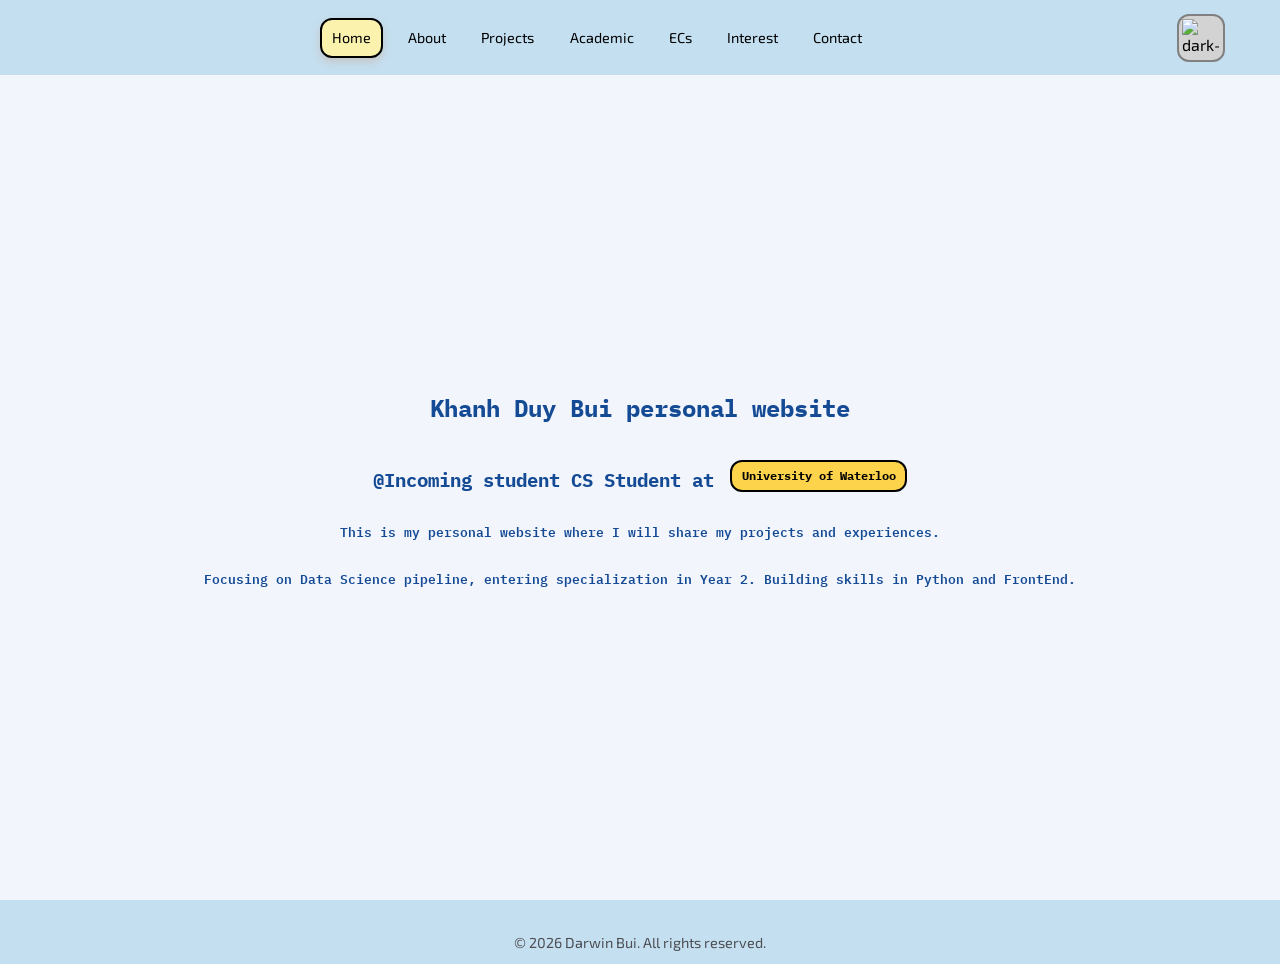
==== index.html @ 6133f493 "commit" ====
<!DOCTYPE html>
<html lang="en">

<head>
    <meta charset="utf-8" /> <!--dịch mã dễ hơn tránh bị lỗi font-->
    <meta name="viewport" content="width=device-width, initial-scale=1.0" /> <!--điều chỉnh kích cỡ tùy thoe màn hình-->
    <meta name="description" content="Personal website" />
    <!--giúp web dc nhận diện tốt hơn khi SEO => thường hiện ở dưới link-->
    <title>Home | Bùi Khánh Duy</title>
    <link rel="stylesheet" href="bkd_1.css" /> <!--link với file css để styling-->
    <link rel="stylesheet" href="home.css" /> 
    <link rel="icon" href="https://i.postimg.cc/1tX0S33w/31ivt8k-BAFL-UXNa-N-FMjpg-QL85-removebg-preview-(1).png">
    <!--dùng để tạo icon ở tab-->

    <link rel="preconnect" href="https://fonts.googleapis.com">
    <link rel="preconnect" href="https://fonts.gstatic.com" crossorigin>
    <link href="https://fonts.googleapis.com/css2?family=Exo+2:ital,wght@0,100..900;1,100..900&family=IBM+Plex+Mono:ital,wght@0,100;0,200;0,300;0,400;0,500;0,600;0,700;1,100;1,200;1,300;1,400;1,500;1,600;1,700&display=swap" rel="stylesheet">
</head>

<body>
    <header id="header">
        <img>
        <section>
            <button class="menu-btn">☰</button>

            <nav class="table-of-content">
                <a class="content-section point" href="index.html">Home</a>
                <a class="content-section" href="about.html">About</a>
                <a class="content-section" href="project.html">Projects</a>
                <a class="content-section" href="academics.html">Academic</a>
                <a class="content-section" href="extracurriculars.html">ECs</a>
                <a class="content-section" href="personal-interests.html">Interest</a>
                <a class="content-section" href="contact.html">Contact</a>
            </nav>
        </section>

        <a class="dark-mode">
            <img src="https://i.postimg.cc/j2x1QM9k/icons8-crescent-moon-48.png" alt="dark-mode">
        </a>
    </header>

    <main id="home">
        <section class="title">
            <h1>Khanh Duy Bui personal website</h1>
            <h2 class="intro-big">@Incoming student CS Student at <a class="uw-logo" href="https://uwaterloo.ca/"
            target="_blank">University of Waterloo</a></h2>
            <p class="intro_caption">This is my personal website where I will share my projects and experiences.</p>
            <p class="intro_caption">Focusing on Data Science pipeline, entering specialization in Year 2. Building skills in Python and FrontEnd.</p>
        </section>
    </main>

    <footer class="footer">
        <p>&copy; 2026 Darwin Bui. All rights reserved.</p>
    </footer>
</body>
---- bkd_1.css ----
/*  BODY & TYPOGRAPHY  */
*,
*::before,
*::after {
    box-sizing: border-box;
}

body{
    margin: 0;
    background-color: #F2F5FC;
    font-family: "Exo 2", sans-serif;
}


main *{
    animation: fadeUp 0.8s ease-out;
}


@keyframes fadeUp {
  from {
    opacity: 0;
    transform: translateY(20px) scale(0.985);
    filter: blur(4px);
  }

  to {
    opacity: 1;
    transform: translateY(0) scale(1);
    filter: blur(0);
  }
}
/*Cho nó có animation*/

@media (prefers-reduced-motion: reduce) {
  * {
    animation-duration: 0.01ms !important;
    animation-iteration-count: 1 !important;
    transition-duration: 0.01ms !important;
    scroll-behavior: auto !important;
  }
}

main:not(#home){
    background: radial-gradient(circle, #C4DFF0 10%, #F2F5FC 80%);
    padding: 2rem 0 1rem;
}

h1, h2, h3, h4{
  font-family: "IBM Plex Mono", monospace;
  text-align: center;
} /*căn text ở giữa*/

*{
  scroll-behavior: smooth;
}

/*NAV-BAR + TABLE OF CONTENT*/
.table-of-content{
    display: flex;
    justify-content: flex-end; /*chia đều kcach với nhau theo trục ngang*/
    flex-wrap: wrap;  /*xuống dòng nếu tràn*/
}

#header{
    position: sticky;
    top: 0;
    z-index: 1000;
    height: 4.7rem;
    padding: 0.95rem;
    width: 100%;
    display: inline-flex;
    justify-content: space-between;
    align-items: center;
    background: #C4DFF0 99%;
}

.table-of-content{
    display: flex;
    gap: 1rem;
}

.content-section{
    color: black;
    font-size: 0.9rem;

    margin: 0;
    text-decoration: none;

    cursor: pointer;

    padding: 0.6rem;

    transition: transform 0.3s, background-color 0.3s ease;
    display: flex;
    justify-content: center;
    align-items: center;
}

.point{
    background-color: #FBF2AD;
    border-radius: 0.75rem;
    text-align: center;
    border: 2px solid black;
    box-shadow: 0 4px 8px rgb(198, 198, 198);
    transition: transform 0.3s, background-color 0.3s ease;
}


.content-section:hover{
  color: #154B95;
  transform: scale(1.05);
  transition: transform 0.3s ease;
  text-shadow: 0 4px 8px rgb(198, 198, 198);
}

/*khi thu nhỏ*/

.menu-btn{
    display: none;
    font-size: 2rem;
    border: none;
    background: none;
    cursor: pointer;
}

@media (max-width: 1000px){

    .menu-btn{
        display: block;
    }

    .table-of-content{
        display: none;
    }
}

/*DARK-MODE*/
.dark-mode{
    padding: 0.1rem;
    margin-right: 40px;
    border: 2px grey solid;
    border-radius: 12px;
    background-color: #D3D3D3;

    height: 3rem;
    width: 3rem;

    display: flex;
    justify-content: center;
    align-items: center;
}

.dark-mode img{
    height: 2.3rem;
    width: 2.3rem;
    display: block;
}

.dark-mode:hover{
    transform: scale(1.05);
    transition: transform 0.3s ease;
}

/*HOME PAGE*/

.title_1 {
    font-family: "IBM Plex Mono", monospace;
    font-size: 1.3rem;
    width: 100%;
    padding: 0.9375rem;
    background-color: #8CC4DF;
    color: #154B95;
    margin: 0rem auto 1.5rem auto;
    border-style: solid;
    border-color: #53A4CF;
    border-top: 2px solid #154B95;
    border-bottom: 2px solid #154B95;
}

.intro_caption{
  font-size: 0.95rem;
  font-weight: 600;
  text-align: justify;
}

/*FOOTER*/
.footer{
    width: 100%;
    height: 4rem;
    font-size: 0.9rem;

    padding: 1.2rem;

    text-align: center;

    background-color: #C4DFF0;
    color: #4D4E53;
}

.aca-color{
    color: #154B95;
    padding: 1rem;
    background-color: #FBF2AD;
    width: 25%;
    margin-left: auto;
    margin-right: auto;

    border-radius: 12px;
    border: 2px dashed #154B95;
}
---- home.css ----
/*HOME PAGE*/
.title {
  display: flex;
  flex-direction: column;
  justify-content: center;
  align-items: center;
  text-align: center;

  min-height: calc(100vh - 4.7rem); /*trừ chiều cao nav-bar*/
  width: 100%;
  padding: 0.9375rem;

  background-image: url("https://i.postimg.cc/02Yv2Xfd/Thiet-ke-chua-co-ten-(11).png");
  background-size: cover;
  background-position: center;
  background-repeat: no-repeat;

  color: #154b95;
  margin-left: auto;
  margin-right: auto;
  box-shadow: 0 5px 8px rgb(198, 198, 198);
}

.title h1 {
  font-size: 1.5rem;
}

.title h2 {
  font-size: 1.2rem;
}

.title p {
  font-size: 0.8rem;
}

/*UW BUTTON*/
.uw-logo {
  color: black;
  text-decoration: none;
  font-size: 0.75rem;
  padding: 0.4rem 0.6rem;
  background-color: #fed34c;

  border-radius: 0.75rem;
  border: solid 2px black;

  display: inline-flex;
  align-items: center;
  justify-content: center;
  gap: 0.3rem;
  margin-left: 0.3125rem;
  vertical-align: text-bottom;
}

.uw-logo:hover {
  transition: transform 0.3s linear;
  transform: scale(1.05);
}

.intro_caption{
  font-family: "IBM Plex Mono", monospace;
}
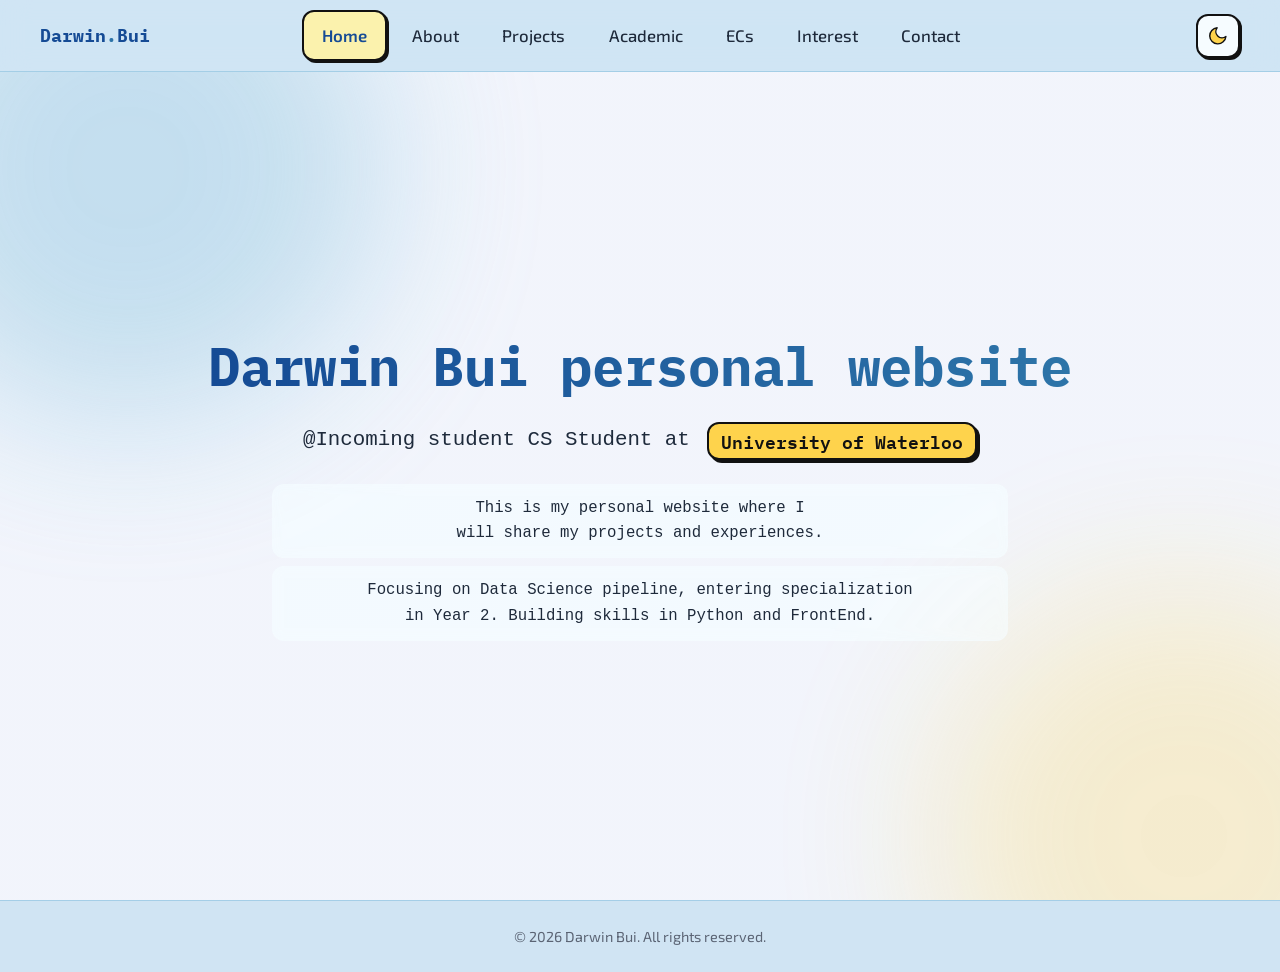
==== commit 69e5cdb1: "change UIUX" ====
--- a/index.html
+++ b/index.html
@@ -4,11 +4,13 @@
 <head>
     <meta charset="utf-8" /> <!--dịch mã dễ hơn tránh bị lỗi font-->
     <meta name="viewport" content="width=device-width, initial-scale=1.0" /> <!--điều chỉnh kích cỡ tùy thoe màn hình-->
+    <meta name="theme-color" content="#C4DFF0" media="(prefers-color-scheme: light)" />
+    <meta name="theme-color" content="#0B1220" media="(prefers-color-scheme: dark)" />
     <meta name="description" content="Personal website" />
     <!--giúp web dc nhận diện tốt hơn khi SEO => thường hiện ở dưới link-->
     <title>Home | Bùi Khánh Duy</title>
-    <link rel="stylesheet" href="bkd_1.css" /> <!--link với file css để styling-->
-    <link rel="stylesheet" href="home.css" /> 
+    <link rel="stylesheet" href="bkd_1.css" /> <!--css chung cho mọi trang-->
+    <link rel="stylesheet" href="home.css" /> <!--css riêng của trang này--> <!--link với file css để styling--> 
     <link rel="icon" href="https://i.postimg.cc/1tX0S33w/31ivt8k-BAFL-UXNa-N-FMjpg-QL85-removebg-preview-(1).png">
     <!--dùng để tạo icon ở tab-->
 
@@ -19,31 +21,49 @@
 
 <body>
     <header id="header">
-        <img>
-        <section>
-            <button class="menu-btn">☰</button>
+      <!--Logo chữ, bấm vào về trang Home-->
+      <a class="brand" href="index.html">Darwin<span>.</span>Bui</a>
 
-            <nav class="table-of-content">
-                <a class="content-section point" href="index.html">Home</a>
-                <a class="content-section" href="about.html">About</a>
-                <a class="content-section" href="project.html">Projects</a>
-                <a class="content-section" href="academics.html">Academic</a>
-                <a class="content-section" href="extracurriculars.html">ECs</a>
-                <a class="content-section" href="personal-interests.html">Interest</a>
-                <a class="content-section" href="contact.html">Contact</a>
-            </nav>
-        </section>
+      <!--MENU MOBILE KHÔNG CẦN JS:
+          checkbox ẩn + label. Bấm vào label = tick/bỏ tick checkbox,
+          CSS dùng #menu-toggle:checked để mở/đóng menu-->
+      <input type="checkbox" id="menu-toggle" class="visually-hidden" />
+      <label for="menu-toggle" class="menu-btn" aria-label="Open menu">
+        <span></span>
+      </label>
 
-        <a class="dark-mode">
-            <img src="https://i.postimg.cc/j2x1QM9k/icons8-crescent-moon-48.png" alt="dark-mode">
-        </a>
+      <nav class="table-of-content">
+          <a class="content-section point" href="index.html" aria-current="page">Home</a>
+          <a class="content-section" href="about.html">About</a>
+          <a class="content-section" href="project.html">Projects</a>
+          <a class="content-section" href="academics.html">Academic</a>
+          <a class="content-section" href="extracurriculars.html">ECs</a>
+          <a class="content-section" href="personal-interests.html">Interest</a>
+          <a class="content-section" href="contact.html">Contact</a>
+      </nav>
+
+      <!--DARK MODE KHÔNG CẦN JS: cùng mẹo checkbox,
+          CSS dùng :root:has(#theme-toggle:checked) để đổi màu cả trang-->
+      <input type="checkbox" id="theme-toggle" class="visually-hidden" />
+      <label for="theme-toggle" class="dark-mode" aria-label="Toggle dark mode">
+        <span class="icon-moon">
+          <!--icon mặt trăng vẽ bằng SVG (SVG là HTML, không phải JS)-->
+          <svg viewBox="0 0 24 24" aria-hidden="true"><path d="M21 12.79A9 9 0 1 1 11.21 3 7 7 0 0 0 21 12.79z" /></svg>
+        </span>
+        <span class="icon-sun">
+          <svg viewBox="0 0 24 24" aria-hidden="true">
+            <circle cx="12" cy="12" r="4.5" />
+            <path d="M12 1.5v2.5M12 20v2.5M4.6 4.6l1.8 1.8M17.6 17.6l1.8 1.8M1.5 12H4M20 12h2.5M4.6 19.4l1.8-1.8M17.6 6.4l1.8-1.8" />
+          </svg>
+        </span>
+      </label>
     </header>
 
     <main id="home">
         <section class="title">
-            <h1>Khanh Duy Bui personal website</h1>
+            <h1>Darwin Bui personal website</h1>
             <h2 class="intro-big">@Incoming student CS Student at <a class="uw-logo" href="https://uwaterloo.ca/"
-            target="_blank">University of Waterloo</a></h2>
+            target="_blank" rel="noopener">University of Waterloo</a></h2>
             <p class="intro_caption">This is my personal website where I will share my projects and experiences.</p>
             <p class="intro_caption">Focusing on Data Science pipeline, entering specialization in Year 2. Building skills in Python and FrontEnd.</p>
         </section>
@@ -52,4 +72,5 @@
     <footer class="footer">
         <p>&copy; 2026 Darwin Bui. All rights reserved.</p>
     </footer>
-</body>+</body>
+</html>
--- a/bkd_1.css
+++ b/bkd_1.css
@@ -1,211 +1,573 @@
-/*  BODY & TYPOGRAPHY  */
+/* =====================================================================
+   bkd_1.css — CSS CHUNG CHO MỌI TRANG (load TRƯỚC css riêng của trang)
+   Mục lục:
+   1. Biến màu (light + dark)      5. Header + nav + menu mobile
+   2. Dark mode bằng checkbox      6. Nút dark mode
+   3. Reset + chữ                  7. Tiêu đề, label, footer
+   4. Animation                    8. Tiện ích (visually-hidden, focus)
+   ===================================================================== */
+
+
+/* =========================== 1. BIẾN MÀU ===========================
+   light-dark(màu-sáng, màu-tối): trình duyệt tự chọn 1 trong 2
+   dựa vào thuộc tính color-scheme. Nhờ vậy mỗi màu chỉ khai báo 1 lần,
+   muốn sửa màu thì sửa ở ĐÂY là cả web đổi theo.                     */
+:root {
+  color-scheme: light dark; /*mặc định: theo cài đặt sáng/tối của máy*/
+
+  --bg:            light-dark(#F2F5FC, #0B1220); /*nền trang*/
+  --bg-glow:       light-dark(#C4DFF0, #13233D); /*vầng sáng giữa trang*/
+  --surface:       light-dark(#F6FCFF, #131E33); /*nền thẻ/khung*/
+  --surface-2:     light-dark(#D4EEED, #1A2A45); /*nền thẻ đậm hơn 1 chút*/
+  --surface-3:     light-dark(#E6ECF8, #16233A);
+  --text:          light-dark(#1E2A3B, #D9E5F5); /*chữ thường*/
+  --muted:         light-dark(#5B6474, #8FA1BC); /*chữ phụ*/
+  --heading:       light-dark(#154B95, #A9D2F5); /*chữ tiêu đề*/
+  --accent:        light-dark(#2D74A8, #7CB8E6);
+  --accent-strong: light-dark(#154B95, #3D8BD6); /*nút chính*/
+  --border:        light-dark(#53A4CF, #2C5680);
+  --chip:          light-dark(#8CC4DF, #23476E); /*tag kỹ năng*/
+  --ink:           light-dark(#111111, #4A6C93); /*viền "đen" kiểu sticker*/
+  --highlight:     light-dark(#FBF2AD, #3B3215); /*nền vàng*/
+  --highlight-text:light-dark(#154B95, #FFE58A);
+  --header-bg:     light-dark(rgb(196 223 240 / 0.75), rgb(11 18 32 / 0.72));
+  --shadow-color:  light-dark(rgb(21 75 149 / 0.14), rgb(0 0 0 / 0.5));
+
+  --shadow: 0 4px 14px var(--shadow-color);
+  --shadow-lg: 0 14px 32px var(--shadow-color);
+  --radius: 0.75rem;
+  --ease: cubic-bezier(0.22, 1, 0.36, 1); /*"easeOutQuint": chậm dần rất mượt*/
+  --header-h: 4.5rem;
+}
+
+
+/* ===================== 2. DARK MODE BẰNG CHECKBOX =====================
+   :has() = "cha có chứa ...". :root:has(#theme-toggle:checked) nghĩa là
+   "nếu trong trang có checkbox theme-toggle đang được tick".
+   Nút này ĐẢO NGƯỢC chế độ của máy: máy sáng -> bấm thành tối, và ngược lại. */
+:root:has(#theme-toggle:checked) {
+  color-scheme: dark;
+}
+
+@media (prefers-color-scheme: dark) {
+  :root:has(#theme-toggle:checked) {
+    color-scheme: light;
+  }
+}
+
+
+/* ============================ 3. RESET + CHỮ ============================ */
 *,
 *::before,
 *::after {
-    box-sizing: border-box;
-}
-
-body{
-    margin: 0;
-    background-color: #F2F5FC;
-    font-family: "Exo 2", sans-serif;
-}
-
-
-main *{
-    animation: fadeUp 0.8s ease-out;
-}
-
-
+  box-sizing: border-box;
+}
+
+html {
+  scroll-behavior: smooth;
+  scroll-padding-top: var(--header-h); /*nhảy tới #id không bị header che*/
+}
+
+body {
+  margin: 0;
+  min-height: 100vh;
+  min-height: 100dvh; /*dvh: tính đúng chiều cao trên mobile (có thanh địa chỉ)*/
+  display: flex;
+  flex-direction: column;
+
+  background-color: var(--bg);
+  color: var(--text);
+  font-family: "Exo 2", sans-serif;
+  line-height: 1.6;
+  -webkit-font-smoothing: antialiased;
+
+  /*đổi màu mượt khi bật/tắt dark mode*/
+  transition: background-color 0.4s ease, color 0.4s ease;
+}
+
+main {
+  flex: 1; /*đẩy footer xuống đáy dù trang ngắn*/
+}
+
+main:not(#home) {
+  background: radial-gradient(circle at 50% 0%, var(--bg-glow) 0%, var(--bg) 70%);
+  padding: 2rem 0 3rem;
+}
+
+h1, h2, h3, h4 {
+  font-family: "IBM Plex Mono", monospace;
+  text-align: center;
+  line-height: 1.3;
+}
+
+img {
+  max-width: 100%; /*ảnh không bao giờ tràn khung trên mobile*/
+}
+
+a {
+  color: var(--accent);
+}
+
+/*màu khi bôi đen chữ*/
+::selection {
+  background: var(--chip);
+  color: var(--text);
+}
+
+
+/* ============================ 4. ANIMATION ============================ */
+
+/*Chuyển trang mượt (chỉ CSS): khi bấm link sang trang khác cùng web,
+  Chrome/Edge/Safari sẽ fade giữa 2 trang thay vì "nháy" trắng*/
+@view-transition {
+  navigation: auto;
+}
+
+#header {
+  view-transition-name: site-header; /*header đứng yên khi chuyển trang*/
+}
+
+/*Hiện dần khi mới vào trang.
+  Chỉ animate các con TRỰC TIẾP của main (main > *), không phải main *
+  như trước -> nhẹ máy hơn rất nhiều. Dùng opacity + translate vì 2 thuộc
+  tính này GPU xử lý được -> mượt. (filter: blur thì nặng, đã bỏ)*/
 @keyframes fadeUp {
   from {
     opacity: 0;
-    transform: translateY(20px) scale(0.985);
-    filter: blur(4px);
-  }
-
-  to {
-    opacity: 1;
-    transform: translateY(0) scale(1);
-    filter: blur(0);
-  }
-}
-/*Cho nó có animation*/
-
+    translate: 0 24px;
+  }
+}
+
+main > * {
+  animation: fadeUp 0.7s var(--ease) both;
+}
+
+main > *:nth-child(2) { animation-delay: 0.08s; }
+main > *:nth-child(3) { animation-delay: 0.16s; }
+
+/*Hiện ra khi CUỘN tới (scroll-driven animation, không cần JS).
+  animation-timeline: view() = animation chạy theo vị trí phần tử
+  trong màn hình thay vì theo thời gian.
+  Dùng scale (không dùng translate) để khi hover dùng translate không bị đè.*/
+@keyframes reveal {
+  from {
+    opacity: 0;
+    scale: 0.94;
+  }
+}
+
+/*chỉ chạy khi trình duyệt hỗ trợ + người dùng KHÔNG bật giảm chuyển động*/
+@supports (animation-timeline: view()) {
+  @media (prefers-reduced-motion: no-preference) {
+  .reveal,
+  .project,
+  .blog-post-card,
+  .achievements li,
+  .scholarship .item,
+  .experience,
+  .paragraph,
+  .form,
+  #contact_0,
+  .map,
+  .song,
+  .video {
+    animation: reveal linear backwards;
+    animation-timeline: view();
+    /*bắt đầu khi phần tử vừa ló vào màn hình, xong khi 60% đã vào
+      -> phần tử nằm sát đáy trang vẫn luôn hiện đủ*/
+    animation-range: entry 0% entry 60%;
+  }
+  }
+}
+
+/*Người dùng bật "giảm chuyển động" trong máy -> tắt gần hết animation*/
 @media (prefers-reduced-motion: reduce) {
-  * {
+  *,
+  *::before,
+  *::after {
     animation-duration: 0.01ms !important;
     animation-iteration-count: 1 !important;
     transition-duration: 0.01ms !important;
     scroll-behavior: auto !important;
   }
-}
-
-main:not(#home){
-    background: radial-gradient(circle, #C4DFF0 10%, #F2F5FC 80%);
-    padding: 2rem 0 1rem;
-}
-
-h1, h2, h3, h4{
+
+  @view-transition {
+    navigation: none;
+  }
+}
+
+
+/* ====================== 5. HEADER + NAV + MENU MOBILE ====================== */
+#header {
+  position: sticky;
+  top: 0;
+  z-index: 1000;
+  height: var(--header-h);
+  padding: 0 clamp(1rem, 4vw, 2.5rem);
+
+  /*Chia header làm 3 cột: [logo | nav | nút dark mode]
+    1fr auto 1fr: 2 cột ngoài bằng nhau -> nav luôn nằm CHÍNH GIỮA*/
+  display: grid;
+  grid-template-columns: 1fr auto 1fr;
+  align-items: center;
+  gap: 1rem;
+
+  /*hiệu ứng "kính mờ": nền trong suốt + làm mờ phần phía sau*/
+  background: var(--header-bg);
+  backdrop-filter: blur(14px) saturate(160%);
+  -webkit-backdrop-filter: blur(14px) saturate(160%);
+  border-bottom: 1px solid color-mix(in srgb, var(--border) 35%, transparent);
+  transition: background-color 0.4s ease;
+}
+
+.brand {
   font-family: "IBM Plex Mono", monospace;
+  font-weight: 700;
+  font-size: 1.15rem;
+  color: var(--heading);
+  text-decoration: none;
+  justify-self: start; /*nằm sát trái trong cột của nó*/
+  white-space: nowrap;
+}
+
+.brand span {
+  color: var(--accent);
+  display: inline-block;
+  transition: rotate 0.5s var(--ease);
+}
+
+.brand:hover span {
+  rotate: 360deg;
+}
+
+.table-of-content {
+  display: flex;
+  align-items: center;
+  gap: 0.5rem;
+}
+
+.content-section {
+  position: relative;
+  color: var(--text);
+  font-size: 1.05rem;
+  font-weight: 500;
+  text-decoration: none;
+  padding: 0.6rem 1.1rem;
+  border-radius: var(--radius);
+  transition: color 0.25s ease, background-color 0.25s ease, translate 0.25s var(--ease);
+}
+
+/*gạch chân chạy từ giữa ra khi hover*/
+.content-section::after {
+  content: "";
+  position: absolute;
+  left: 1.1rem;
+  right: 1.1rem;
+  bottom: 0.35rem;
+  height: 2px;
+  border-radius: 2px;
+  background: var(--accent);
+  scale: 0 1; /*scale ngang = 0 -> ẩn*/
+  transition: scale 0.3s var(--ease);
+}
+
+.content-section:hover {
+  color: var(--heading);
+  translate: 0 -2px;
+}
+
+.content-section:hover::after {
+  scale: 1 1;
+}
+
+/*trang hiện tại: "sticker" vàng giống bản cũ*/
+.point {
+  background-color: var(--highlight);
+  color: var(--highlight-text);
+  font-weight: 600;
+  border: 2px solid var(--ink);
+  box-shadow: 2px 2px 0 var(--ink);
+}
+
+.point::after {
+  display: none;
+}
+
+/*Nút hamburger: 1 span là gạch giữa, ::before và ::after là gạch trên/dưới*/
+.menu-btn {
+  display: none; /*desktop: ẩn*/
+  position: relative;
+  width: 2.75rem;
+  height: 2.75rem;
+  border-radius: var(--radius);
+  cursor: pointer;
+  order: 3; /*mobile: nằm ngoài cùng bên phải*/
+}
+
+.menu-btn span,
+.menu-btn span::before,
+.menu-btn span::after {
+  position: absolute;
+  left: 50%;
+  top: 50%;
+  width: 1.4rem;
+  height: 2px;
+  margin-left: -0.7rem;
+  border-radius: 2px;
+  background: var(--heading);
+  transition: rotate 0.35s var(--ease), translate 0.35s var(--ease), opacity 0.2s;
+}
+
+.menu-btn span::before,
+.menu-btn span::after {
+  content: "";
+  margin-left: 0;
+  left: 0;
+  top: 0;
+}
+
+.menu-btn span::before { translate: 0 -7px; }
+.menu-btn span::after  { translate: 0 7px; }
+
+/*Khi mở menu: gạch giữa biến mất, 2 gạch còn lại xoay thành chữ X*/
+#menu-toggle:checked + .menu-btn span {
+  background: transparent;
+}
+
+#menu-toggle:checked + .menu-btn span::before {
+  translate: 0 0;
+  rotate: 45deg;
+}
+
+#menu-toggle:checked + .menu-btn span::after {
+  translate: 0 0;
+  rotate: -45deg;
+}
+
+/*màn vừa (laptop nhỏ): nút nav nhỏ lại 1 chút cho vừa*/
+@media (max-width: 1150px) {
+  .content-section {
+    font-size: 0.95rem;
+    padding: 0.5rem 0.7rem;
+  }
+}
+
+@media (max-width: 860px) {
+  /*mobile: bỏ grid 3 cột, dùng flex: logo trái, 2 nút phải*/
+  #header {
+    display: flex;
+  }
+
+  .brand {
+    margin-right: auto;
+  }
+
+  .menu-btn {
+    display: block;
+  }
+
+  /*Menu thả xuống: luôn tồn tại nhưng ẩn (opacity 0 + đẩy lên trên)
+    -> khi checkbox được tick thì hiện ra + trượt xuống mượt*/
+  .table-of-content {
+    position: absolute;
+    top: 100%;
+    left: 0;
+    right: 0;
+    flex-direction: column;
+    align-items: stretch;
+    gap: 0.25rem;
+    padding: 0.75rem clamp(1rem, 4vw, 2.5rem) 1.25rem;
+
+    background: var(--bg);
+    border-bottom: 1px solid color-mix(in srgb, var(--border) 35%, transparent);
+    box-shadow: var(--shadow-lg);
+
+    opacity: 0;
+    translate: 0 -12px;
+    visibility: hidden;
+    transition: opacity 0.3s ease, translate 0.35s var(--ease), visibility 0.3s;
+  }
+
+  #menu-toggle:checked ~ .table-of-content {
+    opacity: 1;
+    translate: 0 0;
+    visibility: visible;
+  }
+
+  .content-section {
+    font-size: 1.05rem;
+    padding: 0.8rem 1rem;
+  }
+
+  .content-section::after {
+    display: none;
+  }
+
+  .content-section:hover {
+    translate: 6px 0; /*mobile: hover thì trượt sang phải*/
+    background: var(--surface-2);
+  }
+}
+
+
+/* ============================ 6. NÚT DARK MODE ============================ */
+.dark-mode {
+  display: grid;
+  place-items: center;
+  justify-self: end; /*nằm sát phải trong cột của nó*/
+  width: 2.75rem;
+  height: 2.75rem;
+  flex-shrink: 0;
+
+  color: var(--heading);
+  background: var(--surface);
+  border: 2px solid var(--ink);
+  border-radius: var(--radius);
+  box-shadow: 2px 2px 0 var(--ink);
+  cursor: pointer;
+  user-select: none;
+  transition: translate 0.2s var(--ease), box-shadow 0.2s var(--ease), background-color 0.4s;
+}
+
+.dark-mode:hover {
+  translate: -1px -1px;
+  box-shadow: 3px 3px 0 var(--ink);
+}
+
+.dark-mode:active {
+  translate: 2px 2px;
+  box-shadow: 0 0 0 var(--ink); /*cảm giác "ấn xuống"*/
+}
+
+/*2 icon chồng lên nhau ở cùng 1 ô grid, chỉ hiện 1 cái*/
+.dark-mode span {
+  grid-area: 1 / 1;
+  display: grid;
+  transition: opacity 0.3s ease, rotate 0.5s var(--ease), scale 0.5s var(--ease);
+}
+
+/*SVG: tô màu bằng CSS. currentColor = lấy màu chữ (color) của phần tử*/
+.dark-mode svg {
+  width: 1.35rem;
+  height: 1.35rem;
+}
+
+.icon-moon svg {
+  fill: #FED34C;               /*trăng vàng*/
+  stroke: var(--ink);
+  stroke-width: 1.6;
+  stroke-linejoin: round;
+}
+
+.icon-sun svg {
+  fill: #FED34C;               /*mặt trời vàng*/
+  stroke: #FED34C;
+  stroke-width: 2;
+  stroke-linecap: round;
+}
+
+/*hover: trăng lắc nhẹ, mặt trời xoay*/
+.dark-mode:hover .icon-moon svg {
+  animation: wiggle 0.6s var(--ease);
+}
+
+.dark-mode:hover .icon-sun svg {
+  rotate: 45deg;
+}
+
+.dark-mode svg {
+  transition: rotate 0.5s var(--ease);
+}
+
+@keyframes wiggle {
+  25% { rotate: -15deg; }
+  60% { rotate: 10deg; }
+}
+
+/*Logic icon: đang SÁNG -> hiện mặt trăng (bấm để tối), đang TỐI -> hiện mặt trời*/
+.icon-sun  { opacity: 0; rotate: -90deg; scale: 0.5; }
+.icon-moon { opacity: 1; }
+
+:root:has(#theme-toggle:checked) .icon-sun  { opacity: 1; rotate: 0deg; scale: 1; }
+:root:has(#theme-toggle:checked) .icon-moon { opacity: 0; rotate: 90deg; scale: 0.5; }
+
+@media (prefers-color-scheme: dark) {
+  .icon-sun  { opacity: 1; rotate: 0deg; scale: 1; }
+  .icon-moon { opacity: 0; rotate: 90deg; scale: 0.5; }
+
+  :root:has(#theme-toggle:checked) .icon-sun  { opacity: 0; rotate: -90deg; scale: 0.5; }
+  :root:has(#theme-toggle:checked) .icon-moon { opacity: 1; rotate: 0deg; scale: 1; }
+}
+
+
+/* ====================== 7. TIÊU ĐỀ, LABEL, FOOTER ====================== */
+.title_1 {
+  font-family: "IBM Plex Mono", monospace;
+  font-size: clamp(1.05rem, 2.5vw, 1.4rem); /*clamp(min, ưu tiên, max): tự co theo màn hình*/
+  letter-spacing: 0.04em;
+  width: fit-content;
+  max-width: 92%;
+  margin: 0.5rem auto 2rem;
+  padding: 0.75rem 1.5rem;
+
+  color: var(--heading);
+  background-color: var(--surface);
+  border: 2px solid var(--ink);
+  border-radius: var(--radius);
+  box-shadow: 4px 4px 0 var(--chip);
+}
+
+/*nhãn vàng nhỏ (dùng ở Academic + Interest)*/
+.aca-color,
+.section-label {
+  width: fit-content;
+  min-width: min(14rem, 80%);
+  margin: 2.5rem auto 1.25rem;
+  padding: 0.6rem 1.5rem;
+
+  color: var(--highlight-text);
+  background-color: var(--highlight);
+  border: 2px dashed var(--heading);
+  border-radius: var(--radius);
+}
+
+.footer {
+  padding: 1.5rem 1rem;
+  font-size: 0.9rem;
   text-align: center;
-} /*căn text ở giữa*/
-
-*{
-  scroll-behavior: smooth;
-}
-
-/*NAV-BAR + TABLE OF CONTENT*/
-.table-of-content{
-    display: flex;
-    justify-content: flex-end; /*chia đều kcach với nhau theo trục ngang*/
-    flex-wrap: wrap;  /*xuống dòng nếu tràn*/
-}
-
-#header{
-    position: sticky;
-    top: 0;
-    z-index: 1000;
-    height: 4.7rem;
-    padding: 0.95rem;
-    width: 100%;
-    display: inline-flex;
-    justify-content: space-between;
-    align-items: center;
-    background: #C4DFF0 99%;
-}
-
-.table-of-content{
-    display: flex;
-    gap: 1rem;
-}
-
-.content-section{
-    color: black;
-    font-size: 0.9rem;
-
-    margin: 0;
-    text-decoration: none;
-
-    cursor: pointer;
-
-    padding: 0.6rem;
-
-    transition: transform 0.3s, background-color 0.3s ease;
-    display: flex;
-    justify-content: center;
-    align-items: center;
-}
-
-.point{
-    background-color: #FBF2AD;
-    border-radius: 0.75rem;
-    text-align: center;
-    border: 2px solid black;
-    box-shadow: 0 4px 8px rgb(198, 198, 198);
-    transition: transform 0.3s, background-color 0.3s ease;
-}
-
-
-.content-section:hover{
-  color: #154B95;
-  transform: scale(1.05);
-  transition: transform 0.3s ease;
-  text-shadow: 0 4px 8px rgb(198, 198, 198);
-}
-
-/*khi thu nhỏ*/
-
-.menu-btn{
-    display: none;
-    font-size: 2rem;
-    border: none;
-    background: none;
-    cursor: pointer;
-}
-
-@media (max-width: 1000px){
-
-    .menu-btn{
-        display: block;
-    }
-
-    .table-of-content{
-        display: none;
-    }
-}
-
-/*DARK-MODE*/
-.dark-mode{
-    padding: 0.1rem;
-    margin-right: 40px;
-    border: 2px grey solid;
-    border-radius: 12px;
-    background-color: #D3D3D3;
-
-    height: 3rem;
-    width: 3rem;
-
-    display: flex;
-    justify-content: center;
-    align-items: center;
-}
-
-.dark-mode img{
-    height: 2.3rem;
-    width: 2.3rem;
-    display: block;
-}
-
-.dark-mode:hover{
-    transform: scale(1.05);
-    transition: transform 0.3s ease;
-}
-
-/*HOME PAGE*/
-
-.title_1 {
-    font-family: "IBM Plex Mono", monospace;
-    font-size: 1.3rem;
-    width: 100%;
-    padding: 0.9375rem;
-    background-color: #8CC4DF;
-    color: #154B95;
-    margin: 0rem auto 1.5rem auto;
-    border-style: solid;
-    border-color: #53A4CF;
-    border-top: 2px solid #154B95;
-    border-bottom: 2px solid #154B95;
-}
-
-.intro_caption{
-  font-size: 0.95rem;
-  font-weight: 600;
-  text-align: justify;
-}
-
-/*FOOTER*/
-.footer{
-    width: 100%;
-    height: 4rem;
-    font-size: 0.9rem;
-
-    padding: 1.2rem;
-
-    text-align: center;
-
-    background-color: #C4DFF0;
-    color: #4D4E53;
-}
-
-.aca-color{
-    color: #154B95;
-    padding: 1rem;
-    background-color: #FBF2AD;
-    width: 25%;
-    margin-left: auto;
-    margin-right: auto;
-
-    border-radius: 12px;
-    border: 2px dashed #154B95;
-}+  color: var(--muted);
+  background-color: var(--header-bg);
+  border-top: 1px solid color-mix(in srgb, var(--border) 35%, transparent);
+}
+
+.footer p {
+  margin: 0;
+}
+
+
+/* ============================ 8. TIỆN ÍCH ============================ */
+
+/*Ẩn khỏi mắt nhưng vẫn dùng được bằng bàn phím (Tab + Space).
+  KHÔNG dùng display:none vì như vậy bàn phím không bấm được.*/
+.visually-hidden {
+  position: absolute;
+  width: 1px;
+  height: 1px;
+  margin: -1px;
+  overflow: hidden;
+  clip-path: inset(50%);
+  white-space: nowrap;
+}
+
+/*Viền khi dùng phím Tab (chỉ hiện khi dùng bàn phím, không hiện khi click)*/
+:focus-visible {
+  outline: 3px solid var(--accent);
+  outline-offset: 3px;
+  border-radius: 4px;
+}
+
+#menu-toggle:focus-visible + .menu-btn,
+#theme-toggle:focus-visible + .dark-mode {
+  outline: 3px solid var(--accent);
+  outline-offset: 3px;
+}
--- a/home.css
+++ b/home.css
@@ -1,62 +1,153 @@
-/*HOME PAGE*/
+/* ============================ HOME PAGE ============================ */
 .title {
+  position: relative;
+  isolation: isolate; /*tạo "lớp" riêng để ::before nằm dưới chữ*/
+  overflow: hidden;
+
   display: flex;
   flex-direction: column;
   justify-content: center;
   align-items: center;
+  gap: 0.5rem;
   text-align: center;
 
-  min-height: calc(100vh - 4.7rem); /*trừ chiều cao nav-bar*/
-  width: 100%;
-  padding: 0.9375rem;
+  min-height: calc(100vh - var(--header-h)); /*trừ chiều cao nav-bar*/
+  min-height: calc(100dvh - var(--header-h));
+  padding: 2rem clamp(1rem, 5vw, 3rem);
 
-  background-image: url("https://i.postimg.cc/02Yv2Xfd/Thiet-ke-chua-co-ten-(11).png");
+  /*2 lớp nền: lớp trên là màu phủ (trong suốt ở light, tối ở dark), lớp dưới là ảnh*/
+  --overlay: light-dark(rgb(242 245 252 / 0.15), rgb(8 14 28 / 0.82));
+  background-image:
+    linear-gradient(var(--overlay), var(--overlay)),
+    url("https://i.postimg.cc/02Yv2Xfd/Thiet-ke-chua-co-ten-(11).png");
   background-size: cover;
   background-position: center;
   background-repeat: no-repeat;
 
-  color: #154b95;
-  margin-left: auto;
-  margin-right: auto;
-  box-shadow: 0 5px 8px rgb(198, 198, 198);
+  color: var(--heading);
+}
+
+/*2 "đốm sáng" mờ trôi chậm phía sau -> nền có chiều sâu, chỉ bằng CSS*/
+.title::before,
+.title::after {
+  content: "";
+  position: absolute;
+  z-index: -1;
+  width: 32rem;
+  aspect-ratio: 1;
+  border-radius: 50%;
+  filter: blur(80px);
+  animation: float 14s ease-in-out infinite alternate;
+}
+
+.title::before {
+  background: var(--chip);
+  top: -10rem;
+  left: -8rem;
+  opacity: 0.45;
+}
+
+.title::after {
+  background: #FED34C;
+  bottom: -12rem;
+  right: -10rem;
+  opacity: 0.25;
+  animation-delay: -7s;
+}
+
+@keyframes float {
+  to {
+    translate: 6rem 4rem;
+  }
+}
+
+/*giới hạn độ rộng để chữ không bị dàn quá dài trên màn to*/
+.title > * {
+  max-width: 46rem;
 }
 
 .title h1 {
-  font-size: 1.5rem;
+  /*luôn 1 dòng: không cho xuống dòng + chữ co theo độ rộng màn hình (vw)
+    để trên điện thoại vẫn vừa*/
+  max-width: none;
+  white-space: nowrap;
+  font-size: clamp(1.1rem, 5.2vw, 3.4rem);
+  margin: 0;
+  /*chữ gradient*/
+  background: linear-gradient(90deg, var(--heading), var(--accent), var(--heading));
+  background-size: 200% auto;
+  -webkit-background-clip: text;
+  background-clip: text;
+  color: transparent;
+  animation: shine 6s linear infinite;
+}
+
+@keyframes shine {
+  to {
+    background-position: 200% center;
+  }
 }
 
 .title h2 {
-  font-size: 1.2rem;
+  text-wrap: balance; /*chia chữ đều các dòng, không để 1 chữ lẻ loi*/
+  font-size: clamp(1rem, 2.6vw, 1.3rem);
+  font-weight: 500;
+  margin: 0.5rem 0 1rem;
+  color: var(--text);
 }
 
-.title p {
-  font-size: 0.8rem;
+/*Các con của .title hiện lần lượt*/
+.title > * {
+  animation: fadeUp 0.8s var(--ease) both;
+}
+.title > :nth-child(2) { animation-delay: 0.12s; }
+.title > :nth-child(3) { animation-delay: 0.24s; }
+.title > :nth-child(4) { animation-delay: 0.36s; }
+
+/*h1 có 2 animation: hiện ra + chữ chạy màu*/
+.title h1 {
+  animation: fadeUp 0.8s var(--ease) both, shine 6s linear infinite;
 }
 
-/*UW BUTTON*/
+/* ============================ UW BUTTON ============================ */
 .uw-logo {
-  color: black;
+  color: #111;
   text-decoration: none;
-  font-size: 0.75rem;
-  padding: 0.4rem 0.6rem;
-  background-color: #fed34c;
+  font-size: 0.85em;
+  font-weight: 600;
+  padding: 0.35rem 0.75rem;
+  background-color: #FED34C;
 
-  border-radius: 0.75rem;
-  border: solid 2px black;
+  border-radius: var(--radius);
+  border: 2px solid #111;
+  box-shadow: 3px 3px 0 #111;
 
   display: inline-flex;
   align-items: center;
-  justify-content: center;
-  gap: 0.3rem;
-  margin-left: 0.3125rem;
-  vertical-align: text-bottom;
+  margin: 0.25rem 0 0 0.3rem;
+  vertical-align: middle;
+  transition: translate 0.2s var(--ease), box-shadow 0.2s var(--ease);
 }
 
 .uw-logo:hover {
-  transition: transform 0.3s linear;
-  transform: scale(1.05);
+  translate: -2px -2px;
+  box-shadow: 5px 5px 0 #111;
 }
 
-.intro_caption{
+.uw-logo:active {
+  translate: 2px 2px;
+  box-shadow: 0 0 0 #111;
+}
+
+.intro_caption {
+  text-wrap: balance; /*"experiences." không còn đứng 1 mình ở dòng dưới*/
   font-family: "IBM Plex Mono", monospace;
-}+  font-size: clamp(0.85rem, 2vw, 0.98rem);
+  color: var(--text);
+  margin: 0;
+  padding: 0.75rem 1.25rem;
+  border-radius: var(--radius);
+  background: color-mix(in srgb, var(--surface) 70%, transparent);
+  backdrop-filter: blur(6px);
+  -webkit-backdrop-filter: blur(6px);
+}
